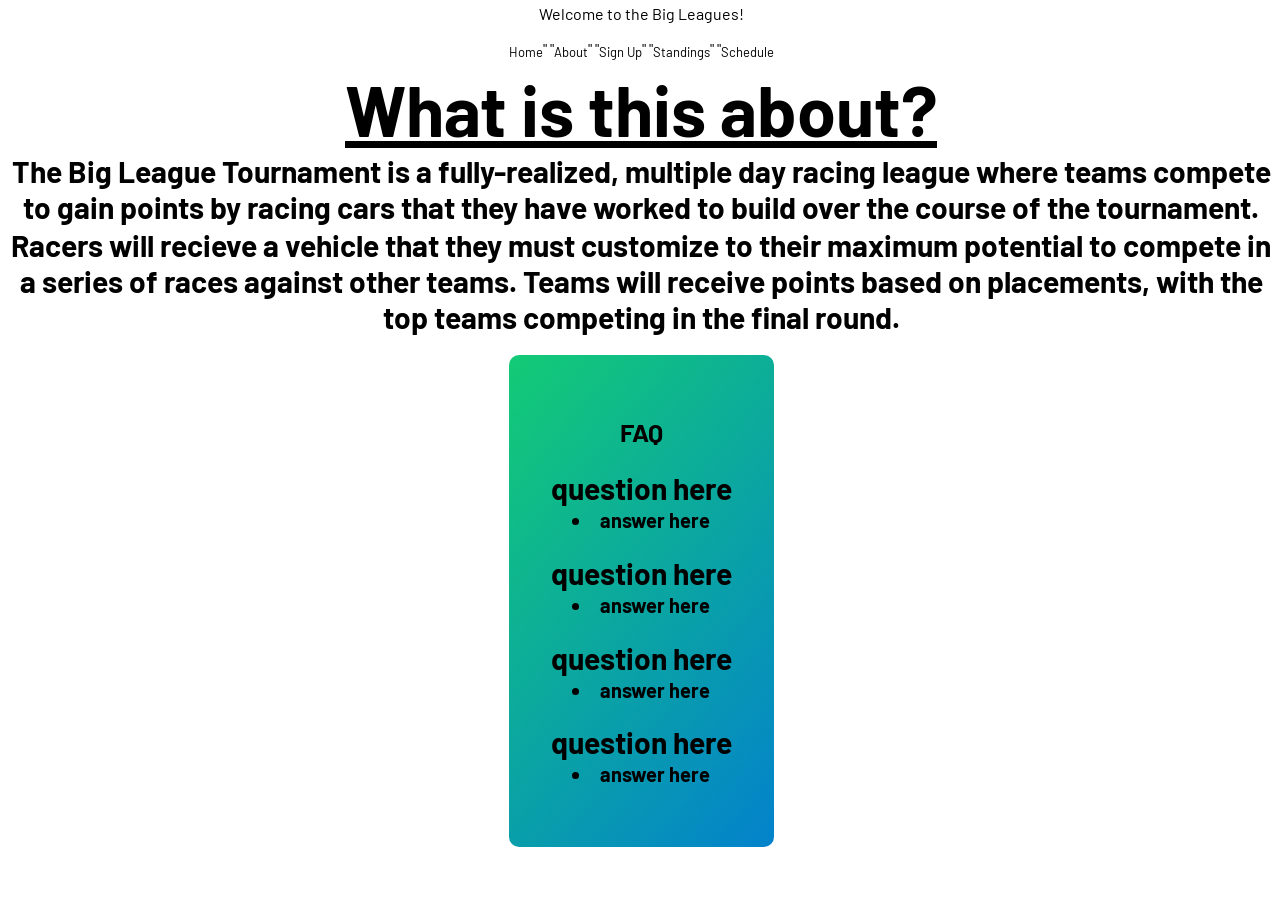
==== about.html @ d1621b1d "Update about.html" ====
<!DOCTYPE html>
<html xmlns="http://www.w3.org/1999/xhtml" lang="en" dir="ltr" data-theme="dark">
<head>
<title>You've been invited!</title>
<meta charset="utf-8">
<meta name="viewport" content="width=device-width, initial-scale=1">
<meta name="author" content="Sebastian St. James">
<link rel="preconnect" href="https://fonts.googleapis.com">
<link rel="preconnect" href="https://fonts.gstatic.com" crossorigin>
<link rel="stylesheet" href="https://fonts.googleapis.com/css2?family=Barlow:wght@300;400;700&display=swap">
<link rel="stylesheet" href="style.css">
<link rel="stylesheet" href="components.css">
<link rel="stylesheet" href="layout.css">
</head>
<body>
<header>
<p>Welcome to the Big Leagues!</p>
<nav aria-label="main nav">
<a href="index.html" class="navLink active">Home </a>
"  "
<a href="about.html" class="navLink"> About </a>
"  "
<a href="signup.html" class="navLink"> Sign Up </a>
"  "
<a href="tournament.html" class="navLink"> Standings </a>
"  "
<a href="schedule.html" class="navLink"> Schedule </a>
</nav>
<main>
<section>
<h1>What is this about?</h1>
<div class="center">
<h3>The Big League Tournament is a fully-realized, multiple day racing league where teams compete to gain points by racing cars that they have worked to build over the course of the tournament. </h3>
<h3>Racers will recieve a vehicle that they must customize to their maximum potential to compete in a series of races against other teams. Teams will receive points based on placements, with the top teams competing in the final round.</h3>
</section>
<section>
<div class="mainCardParent">
<div class="mainCard">
<h2>FAQ</h2>
<h3>question here</h3>
<li>answer here</li>
<br>
<h3>question here</h3>
<li>answer here</li>
<br>
<h3>question here</h3>
<li>answer here</li>
<br>
<h3>question here</h3>
<li>answer here</li>
<br>
</div>
</div>
</section>
</main>
</body>
</html>
---- style.css ----
:root {
	--color1: rgb(,,,);
	--color2: rgb(,,,);
	--color3: rgb(,,,);
}

html, body {
	margin: 0;
	padding: 0;
	min-height: 100vh;
}

body {
  background: linear-gradient(-45deg,#, #);
  display: flex;
  flex-direction: column;
  font-family: "Barlow";
  color: var(--color2);
  overflow-x: hidden;
}

nav {
  display: flex;
  justify-content: center;
}

.navLink {
  font-size: clamp(10px, 2vw, 13px);
  color: var(--color1);
  text-decoration: none;
  margin-top: clamp(2px, 1vw, 5px);
  margin-bottom: clamp(2px, 1vw, 5px);
  gap: clamp(7px, 2vw, 15px);
}

i, h1, h3 {
  color: var(--color1);
}

h1 {
  font-size: clamp(32px, 6vw, 70px);
  text-align: center;
  text-decoration: underline;
  margin: 2px;
  font-family: "Barlow";
}

h2, .playerBoxInfo {
  font-size: clamp(20px, 2vw, 30px);
}

h3 {
  font-size: clamp(18px, 3vw, 30px);
  margin: 2px;
}

h4 {
  font-size: clamp(14px, 2vw, 20px);
  line-height: clamp(20px, 2vw, 70px);
  margin: auto;
}

h5 {
  font-size: clamp(12px, 5vw, 20px);
  line-height: clamp(30px, 4vw, 40px);
  margin: auto;
}

a {
  text-decoration: none;
  font-size: 0;
}

li {
  font-size: clamp(14px, 2vw, 20px);
  line-height: clamp(20px, 2vw, 70px);
}

i {
  margin-right: 5px;
  margin-left: 5px;
}

summary {
  font-size: clamp(20px, 2vw, 30px);
  font-weight: bold;
  color: var(--color2);
  cursor: pointer;
  list-style-position: outside;
  padding-left: 0.5rem;
}
---- components.css ----
.buttonCardParent {
  display: flex;
  flex-wrap: wrap;
  justify-content: center;
  gap: clamp(10px, 2vw, 20px);
  margin: clamp(10px, 2vw, 20px);
  width: 100%;
}

.buttonCard {
  display: flex;
  flex-direction: column;
  padding: clamp(15px, 4vw, 40px);
  margin: 0;
  width: 100%;
  box-sizing: mainCard;
  align-items: center;
}

.buttonCard:hover {
  transform: scale(1.03);
  box-shadow: 0 4px 8px rgba(0, 0, 0, 0.2);
}

.buttonCard p, .buttonCard h2 {
  flex-grow: 1;
}

.newPage {
  display: flex;
  flex-direction: column;
  flex-wrap: wrap;
  background: linear-gradient(130deg, #26F596,  #0499F2);
  font-size: large;
  font-family: "Barlow";
  color: white;
  border-color: rgb(,,);
  border-radius: 145px;
  padding: 10px 16px;
  margin: clamp(10px, 2vw, 20px);
  width: clamp(150px, 20vw, 300px);
  transition: transform 0.4s ease, box-shadow 0.4s ease;
}

.newPage:hover {
  transform: scale(1.03);
  box-shadow: 0 4px 8px rgba(0, 0, 0, 0.2);
  cursor: pointer;
}

.subtext {
  margin: 0;
  font-size: 10px;
}

.center {
  text-align: center;
  justify-content: center;
  justify-items: center;
}

.mainCardParent {
  display: flex;
  flex-wrap: wrap;
  justify-content: space-evenly;

  gap: 20px;
  margin: 20px;
}

.mainCard {
  display: flex;
  flex-direction: column;
  align-items: center;
  text-align: center;

  padding: clamp(15px, 4vw, 40px);
}

.mainCard,.buttonCard,.equalCard {
  display: flex;
  flex-direction: column;
  font-weight: bold;
  background: linear-gradient(130deg,#13cb75,#0382cc);
  border-radius: 10px;
  border: 2px solid var(--borderColor1);
  color: var(--color2);
  transition: transform 0.4s ease, box-shadow 0.4s ease;
}

.equalCard {
  align-items: center;
  text-align: center;
  padding: clamp(15px, 4vw, 40px);
  width: clamp(300px, 30vw, 500px);
}

.generalButton {
  display: flex;
  flex-direction: column;
  font-weight: bold;
  font-size: clamp(14px, 2vw, 20px);
  background: linear-gradient(130deg,#13cb75, #0382cc);
  color: var(--color2);
  border-radius: 10px;
  border: 2px solid var(--borderColor1);
  transition: transform 0.4s ease, box-shadow 0.4s ease;
  margin: 15px;
  padding: clamp(15px, 4vw, 40px);
  gap: 0;
}

.generalButton:hover {
  transform: scale(1.03);
  box-shadow: 0 4px 8px rgba(0, 0, 0, 0.2);
}

.buttonIcon {
  color: var(--color2);
}

.buttonLink, .generalButton {
  text-decoration: none;
}

.buttonLink {
  display: flex;
  flex: 0 1 300px;
  max-width: 300px;
}

.form-label {
  margin-bottom: 0.5rem;
}

.form-input,
.form-textarea {
  padding: 0.5rem;
  border: 1px solid #e5e7eb;
  display: flex;
  height: 2.5rem;
  width: 100%;
  border-radius: 0.375rem;
  font-size: 0.875rem;
  line-height: 1.25rem;
}

.form-input::placeholder,
.form-textarea:focus-visible {
  color: #6b7280;
}

.form-input:focus-visible,
.form-textarea:focus-visible {
  outline: 2px solid #2563eb;
  outline-offset: 2px;
}
---- layout.css ----
main {
  flex: 1;
}

.container {
  width: 80%;
  margin: auto;
}

header {
  background-color: #;
  color: ;
  text-align: center;
  margin: auto;
  padding: 1px;
  border-bottom-left-radius: 40px;
  border-bottom-right-radius: 40px;
  position: fixed;
  top: 0;
  width: 100%;
  height: clamp(100px, 2vw, 500px);
  z-index: 999;
}

header p {
  margin-top: clamp(1px, 1vw, 3px);
}

.center {
  text-align: center;
  justify-content: center;
  justify-items: center;
}

.content {
  padding-top: 100px;
}
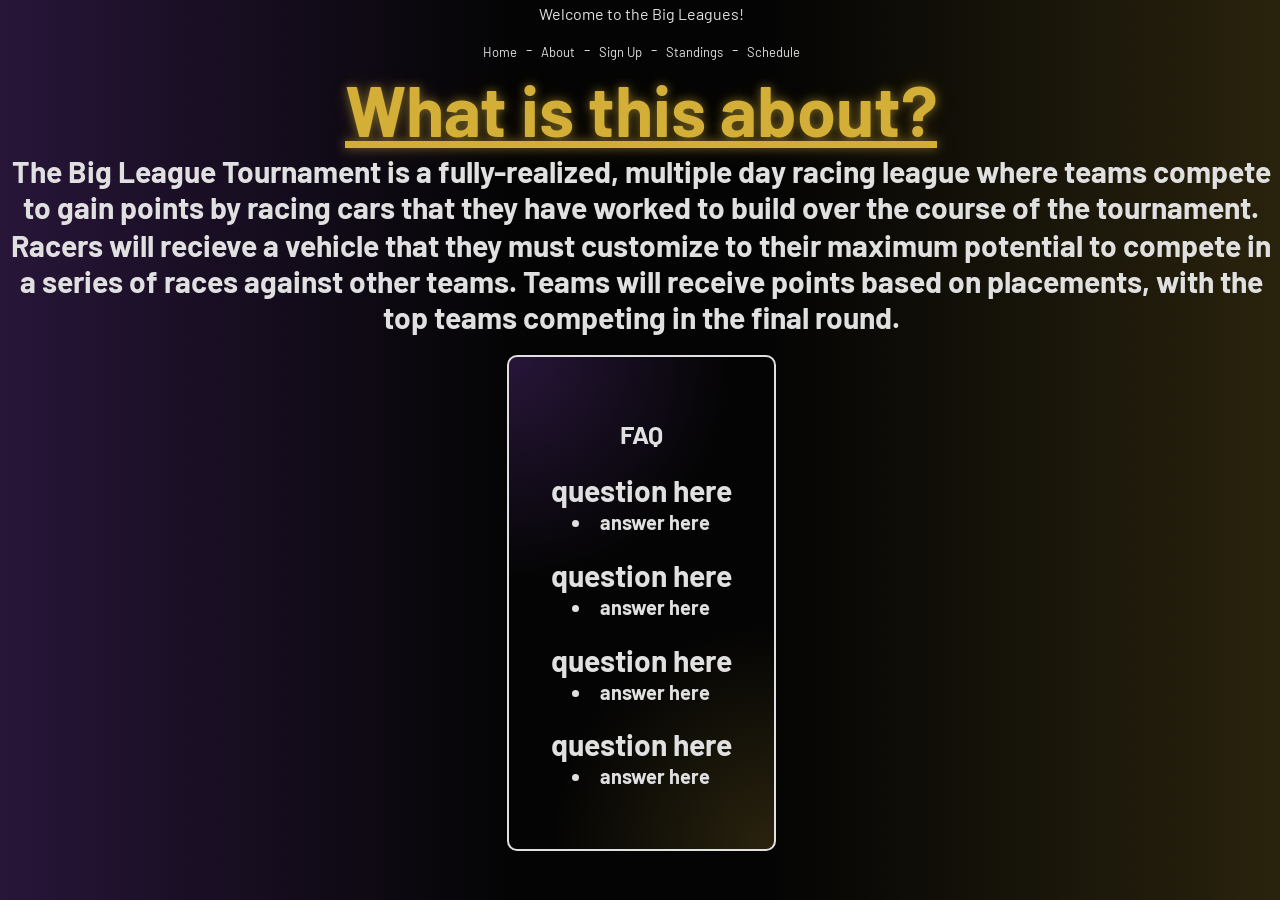
==== commit 1d095b54: "Update about.html" ====
--- a/about.html
+++ b/about.html
@@ -17,13 +17,13 @@
 <p>Welcome to the Big Leagues!</p>
 <nav aria-label="main nav">
 <a href="index.html" class="navLink active">Home </a>
-"  "
+&nbsp;&nbsp; - &nbsp;&nbsp;
 <a href="about.html" class="navLink"> About </a>
-"  "
+&nbsp;&nbsp; - &nbsp;&nbsp;
 <a href="signup.html" class="navLink"> Sign Up </a>
-"  "
+&nbsp;&nbsp; - &nbsp;&nbsp;
 <a href="tournament.html" class="navLink"> Standings </a>
-"  "
+&nbsp;&nbsp; - &nbsp;&nbsp;
 <a href="schedule.html" class="navLink"> Schedule </a>
 </nav>
 <main>
--- a/style.css
+++ b/style.css
@@ -1,5 +1,5 @@
 :root {
-	--color1: rgb(,,,);
+	--color1: rgb(224, 224, 224);
 	--color2: rgb(,,,);
 	--color3: rgb(,,,);
 }
@@ -7,16 +7,15 @@
 html, body {
 	margin: 0;
 	padding: 0;
-	min-height: 100vh;
 }
 
 body {
-  background: linear-gradient(-45deg,#, #);
+  background: radial-gradient(circle at top left, rgba(168, 85, 247, 0.22), transparent 40%), radial-gradient(circle at bottom right, rgba(212, 175, 55, 0.18), transparent 40%), #040404;
+  color: white;
   display: flex;
   flex-direction: column;
   font-family: "Barlow";
-  color: var(--color2);
-  overflow-x: hidden;
+  color: var(--color1);
 }
 
 nav {
@@ -33,7 +32,7 @@
   gap: clamp(7px, 2vw, 15px);
 }
 
-i, h1, h3 {
+i, h3, h2, h4, h5, p {
   color: var(--color1);
 }
 
@@ -43,6 +42,8 @@
   text-decoration: underline;
   margin: 2px;
   font-family: "Barlow";
+  color: #d4af37;	
+  text-shadow: 0 0 10px rgba(212, 175, 55, 0.5), 0 0 20px rgba(212, 175, 55, 0.2);
 }
 
 h2, .playerBoxInfo {
--- a/components.css
+++ b/components.css
@@ -30,7 +30,7 @@
   display: flex;
   flex-direction: column;
   flex-wrap: wrap;
-  background: linear-gradient(130deg, #26F596,  #0499F2);
+  background: radial-gradient(circle at top left, rgba(168, 85, 247, 0.22), transparent 40%), radial-gradient(circle at bottom right, rgba(212, 175, 55, 0.18), transparent 40%), #040404;
   font-size: large;
   font-family: "Barlow";
   color: white;
@@ -76,16 +76,31 @@
 
   padding: clamp(15px, 4vw, 40px);
 }
+.buttonCard {
+   display: flex;
+  flex-direction: column;
+  font-weight: bold;
+  background: radial-gradient(circle at top left, rgba(168, 85, 247, 0.22), transparent 40%), radial-gradient(circle at bottom right, rgba(212, 175, 55, 0.18), transparent 40%), #040404;
+  border-radius: 10px;
+  border: 2px solid var #d4af37;
+  color: var(--color2);
+  transition: transform 0.4s ease, box-shadow 0.4s ease;
+}
 
-.mainCard,.buttonCard,.equalCard {
+
+.mainCard, .equalCard {
   display: flex;
   flex-direction: column;
   font-weight: bold;
-  background: linear-gradient(130deg,#13cb75,#0382cc);
+  background: radial-gradient(circle at top left, rgba(168, 85, 247, 0.22), transparent 40%), radial-gradient(circle at bottom right, rgba(212, 175, 55, 0.18), transparent 40%), #040404;
   border-radius: 10px;
-  border: 2px solid var(--borderColor1);
+  border: 2px solid var(--color1);
   color: var(--color2);
   transition: transform 0.4s ease, box-shadow 0.4s ease;
+}
+
+.buttonCard, {
+  border: 2px solid var #d4af37;
 }
 
 .equalCard {
@@ -100,10 +115,10 @@
   flex-direction: column;
   font-weight: bold;
   font-size: clamp(14px, 2vw, 20px);
-  background: linear-gradient(130deg,#13cb75, #0382cc);
+  background: radial-gradient(circle at top left, rgba(168, 85, 247, 0.22), transparent 40%), radial-gradient(circle at bottom right, rgba(212, 175, 55, 0.18), transparent 40%), #040404;
   color: var(--color2);
   border-radius: 10px;
-  border: 2px solid var(--borderColor1);
+  border: 2px solid var(--color1);
   transition: transform 0.4s ease, box-shadow 0.4s ease;
   margin: 15px;
   padding: clamp(15px, 4vw, 40px);
--- a/layout.css
+++ b/layout.css
@@ -11,15 +11,13 @@
   background-color: #;
   color: ;
   text-align: center;
-  margin: auto;
   padding: 1px;
   border-bottom-left-radius: 40px;
   border-bottom-right-radius: 40px;
-  position: fixed;
+  position: static;
   top: 0;
   width: 100%;
-  height: clamp(100px, 2vw, 500px);
-  z-index: 999;
+  height: clamp(1px, 1vw, 3px);
 }
 
 header p {
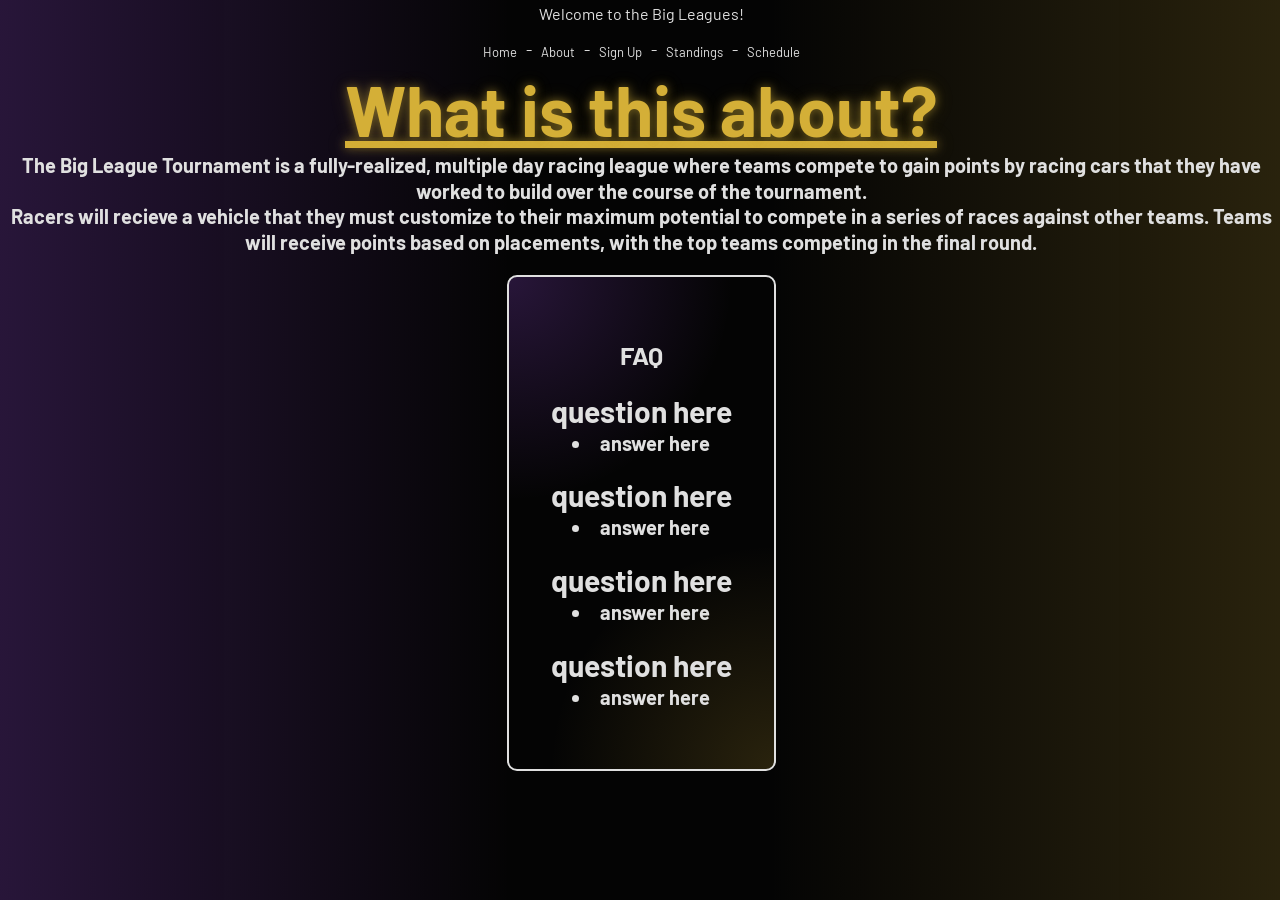
==== commit 9106de3c: "Update about.html" ====
--- a/about.html
+++ b/about.html
@@ -30,8 +30,8 @@
 <section>
 <h1>What is this about?</h1>
 <div class="center">
-<h3>The Big League Tournament is a fully-realized, multiple day racing league where teams compete to gain points by racing cars that they have worked to build over the course of the tournament. </h3>
-<h3>Racers will recieve a vehicle that they must customize to their maximum potential to compete in a series of races against other teams. Teams will receive points based on placements, with the top teams competing in the final round.</h3>
+<h4>The Big League Tournament is a fully-realized, multiple day racing league where teams compete to gain points by racing cars that they have worked to build over the course of the tournament. </h4>
+<h4>Racers will recieve a vehicle that they must customize to their maximum potential to compete in a series of races against other teams. Teams will receive points based on placements, with the top teams competing in the final round.</h4>
 </section>
 <section>
 <div class="mainCardParent">
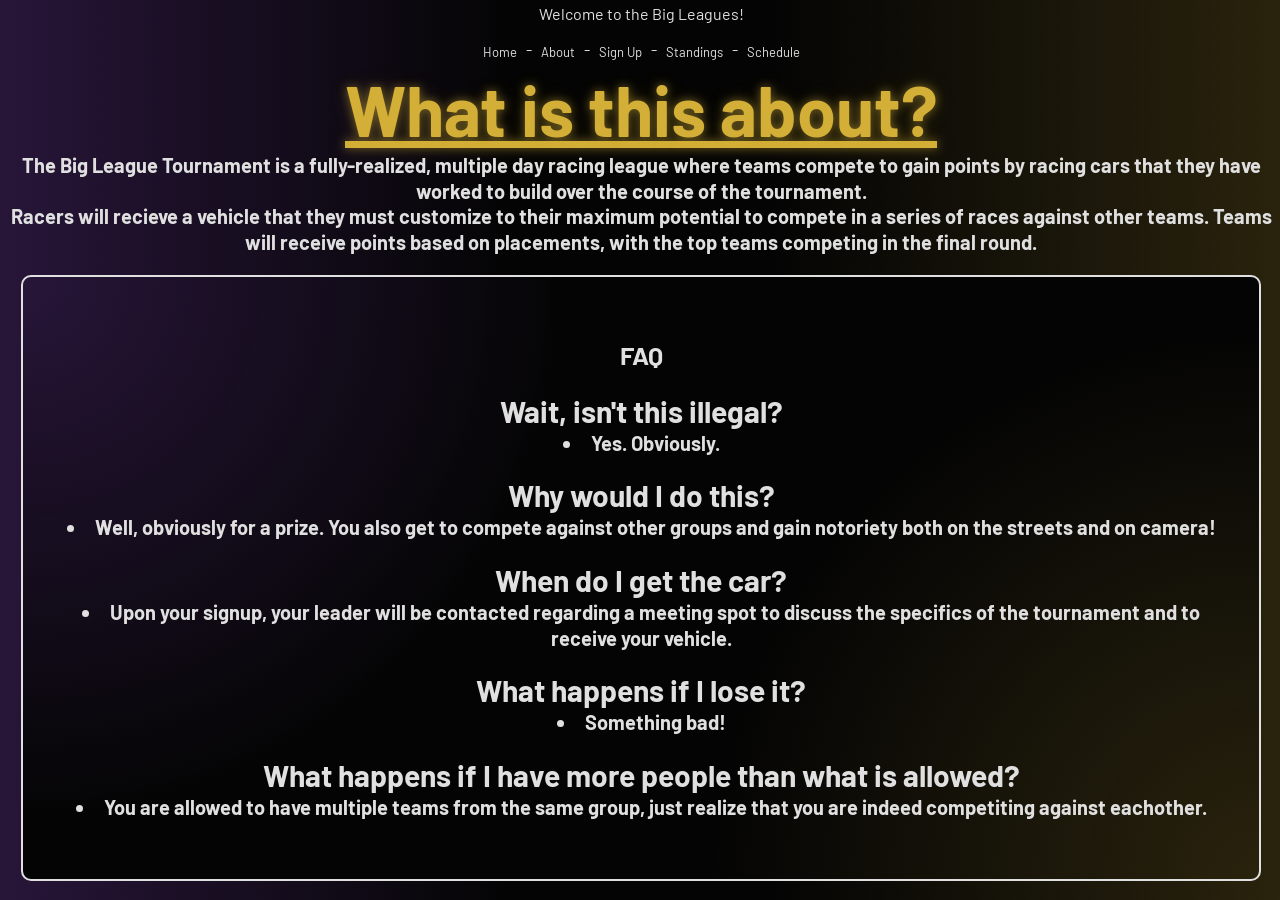
==== commit e3520bdc: "Update about.html" ====
--- a/about.html
+++ b/about.html
@@ -37,17 +37,20 @@
 <div class="mainCardParent">
 <div class="mainCard">
 <h2>FAQ</h2>
-<h3>question here</h3>
-<li>answer here</li>
+<h3>Wait, isn't this illegal?</h3>
+<li>Yes. Obviously.</li>
 <br>
-<h3>question here</h3>
-<li>answer here</li>
+<h3>Why would I do this?</h3>
+<li>Well, obviously for a prize. You also get to compete against other groups and gain notoriety both on the streets and on camera!</li>
 <br>
-<h3>question here</h3>
-<li>answer here</li>
+<h3>When do I get the car?</h3>
+<li>Upon your signup, your leader will be contacted regarding a meeting spot to discuss the specifics of the tournament and to receive your vehicle.</li>
 <br>
-<h3>question here</h3>
-<li>answer here</li>
+<h3>What happens if I lose it?</h3>
+<li>Something bad!</li>
+<br>
+<h3>What happens if I have more people than what is allowed?</h3>
+<li>You are allowed to have multiple teams from the same group, just realize that you are indeed competiting against eachother.</li>
 <br>
 </div>
 </div>
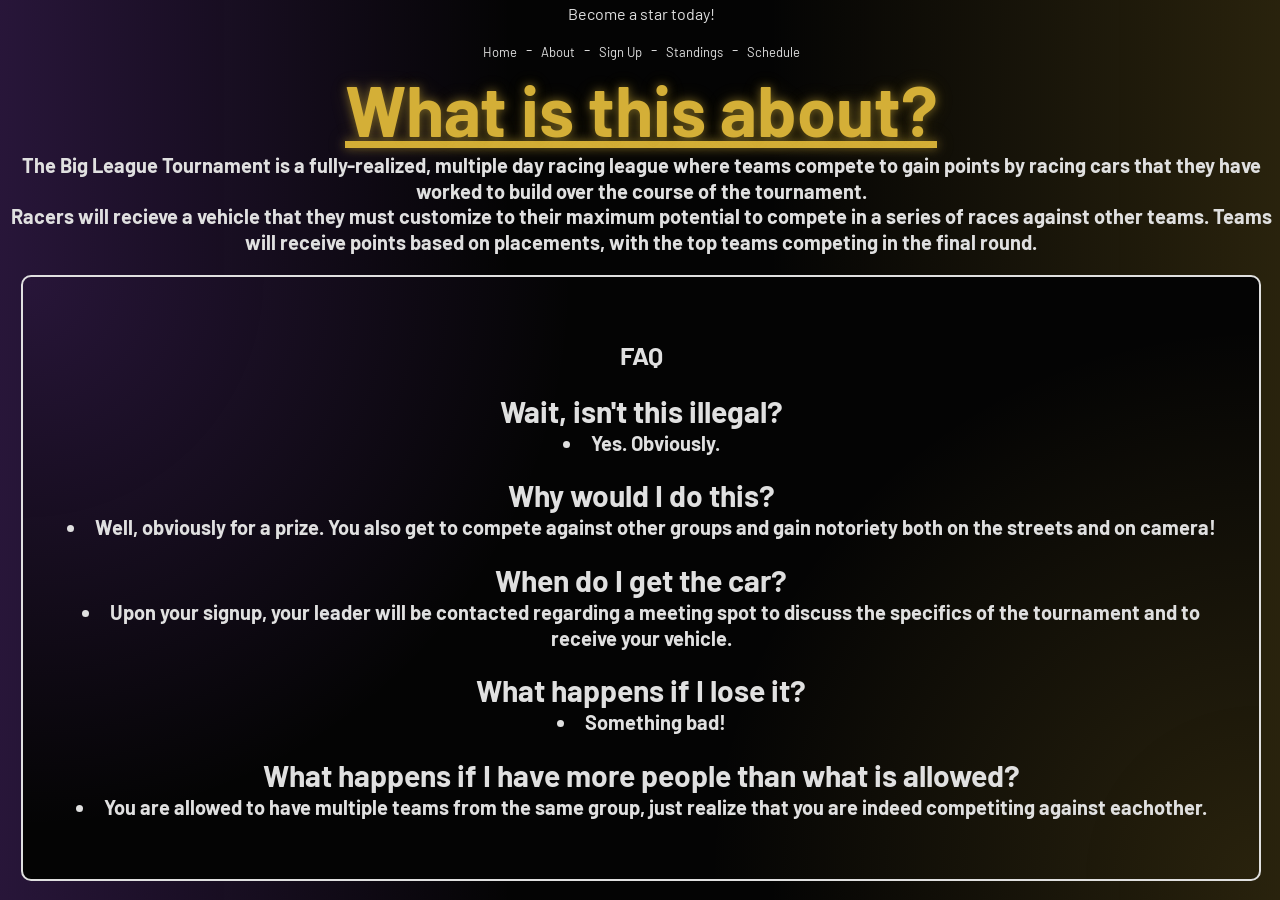
==== commit e49f35ff: "Update about.html" ====
--- a/about.html
+++ b/about.html
@@ -14,7 +14,7 @@
 </head>
 <body>
 <header>
-<p>Welcome to the Big Leagues!</p>
+<p>Become a star today!</p>
 <nav aria-label="main nav">
 <a href="index.html" class="navLink active">Home </a>
 &nbsp;&nbsp; - &nbsp;&nbsp;
@@ -22,9 +22,9 @@
 &nbsp;&nbsp; - &nbsp;&nbsp;
 <a href="signup.html" class="navLink"> Sign Up </a>
 &nbsp;&nbsp; - &nbsp;&nbsp;
-<a href="tournament.html" class="navLink"> Standings </a>
+<a href="comingsoon.html" class="navLink"> Standings </a>
 &nbsp;&nbsp; - &nbsp;&nbsp;
-<a href="schedule.html" class="navLink"> Schedule </a>
+<a href="comingsoon.html" class="navLink"> Schedule </a>
 </nav>
 <main>
 <section>
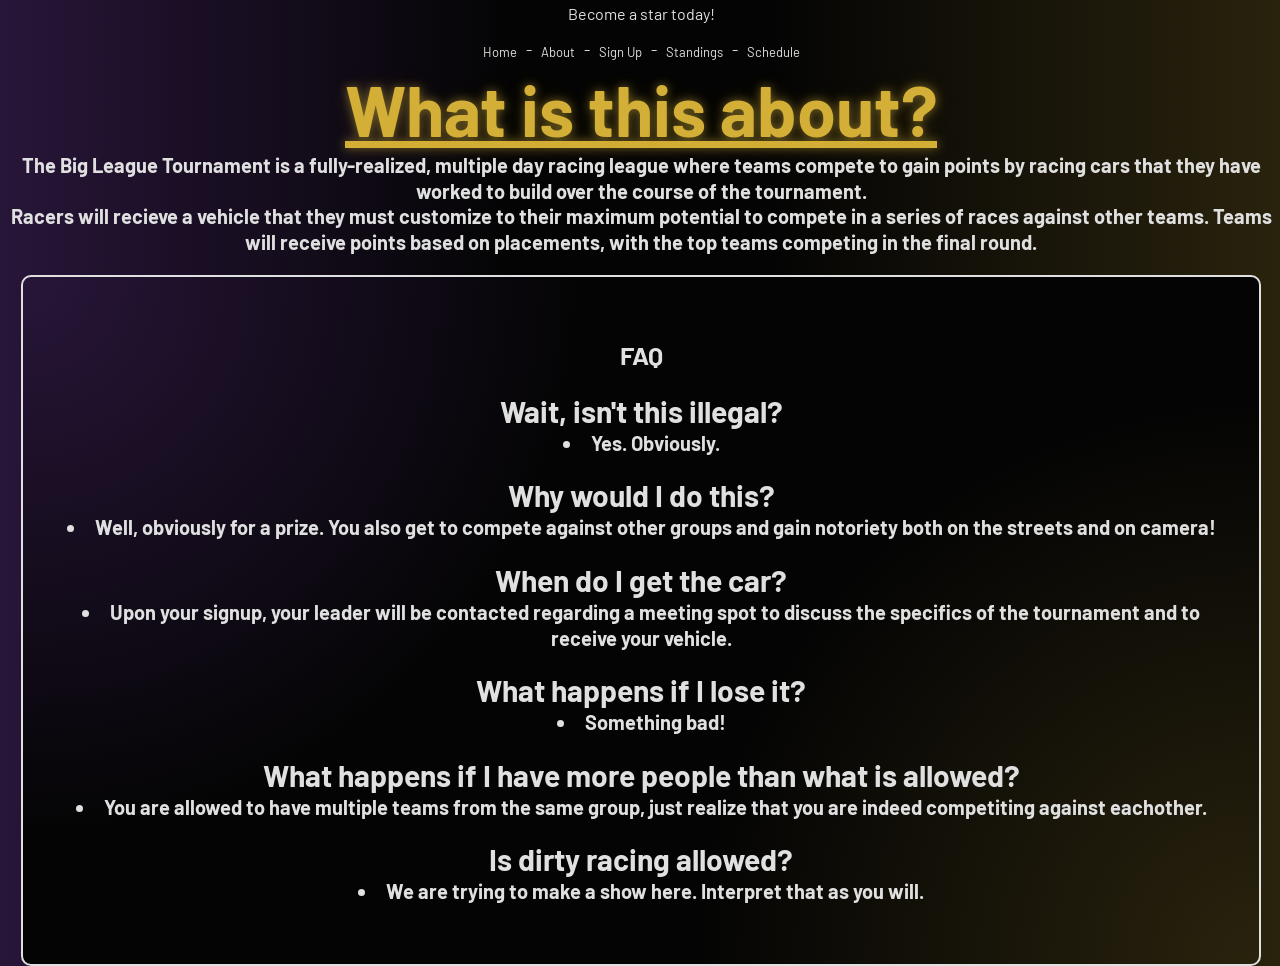
==== commit 15065188: "Update about.html" ====
--- a/about.html
+++ b/about.html
@@ -52,6 +52,9 @@
 <h3>What happens if I have more people than what is allowed?</h3>
 <li>You are allowed to have multiple teams from the same group, just realize that you are indeed competiting against eachother.</li>
 <br>
+<h3>Is dirty racing allowed?</h3>
+<li>We are trying to make a show here. Interpret that as you will.</li>
+<br>
 </div>
 </div>
 </section>
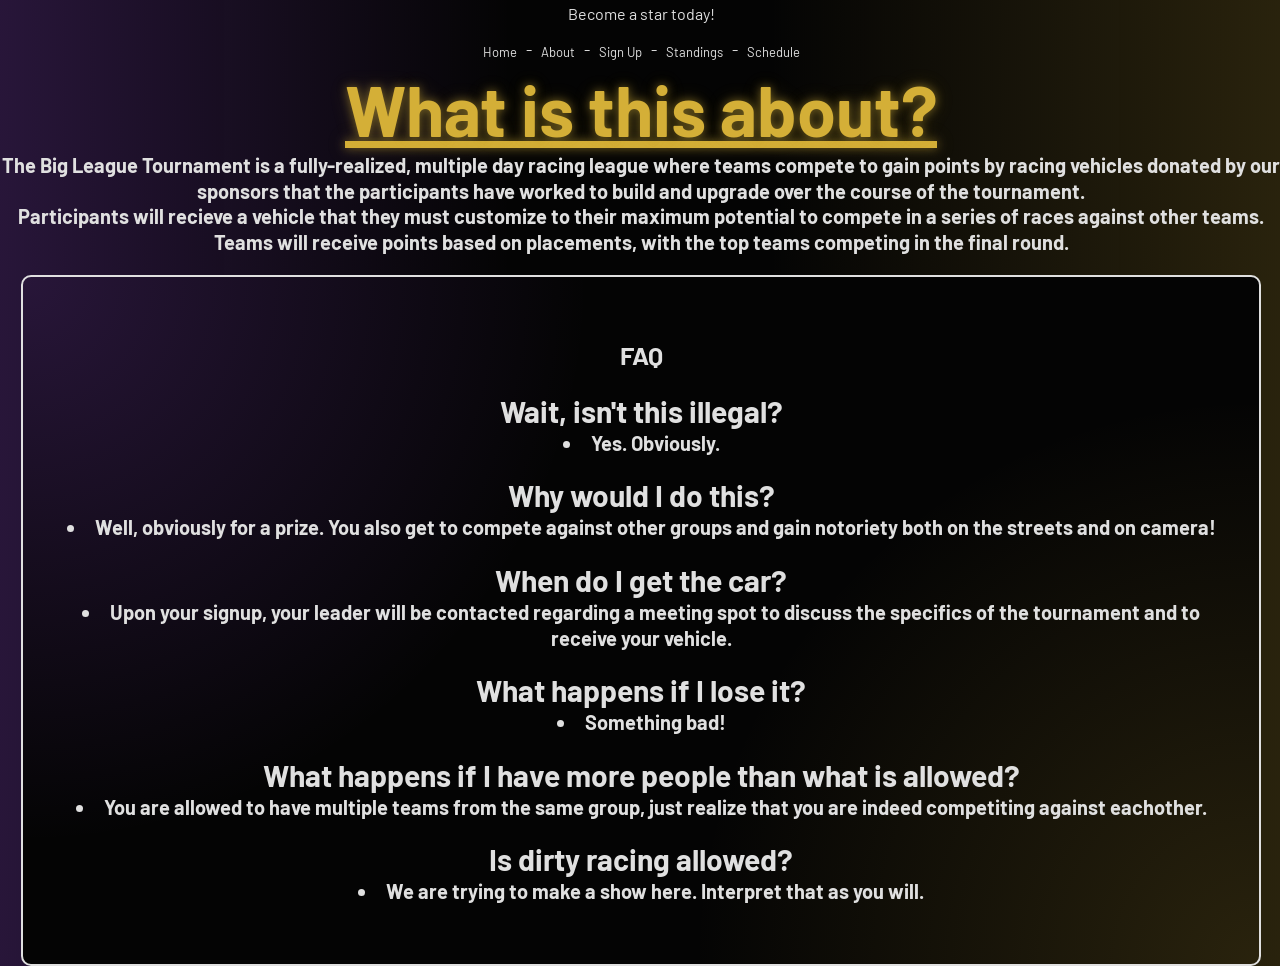
==== commit 04935368: "Update about.html" ====
--- a/about.html
+++ b/about.html
@@ -30,8 +30,8 @@
 <section>
 <h1>What is this about?</h1>
 <div class="center">
-<h4>The Big League Tournament is a fully-realized, multiple day racing league where teams compete to gain points by racing cars that they have worked to build over the course of the tournament. </h4>
-<h4>Racers will recieve a vehicle that they must customize to their maximum potential to compete in a series of races against other teams. Teams will receive points based on placements, with the top teams competing in the final round.</h4>
+<h4>The Big League Tournament is a fully-realized, multiple day racing league where teams compete to gain points by racing vehicles donated by our sponsors that the participants have worked to build and upgrade over the course of the tournament. </h4>
+<h4>Participants will recieve a vehicle that they must customize to their maximum potential to compete in a series of races against other teams. Teams will receive points based on placements, with the top teams competing in the final round.</h4>
 </section>
 <section>
 <div class="mainCardParent">
